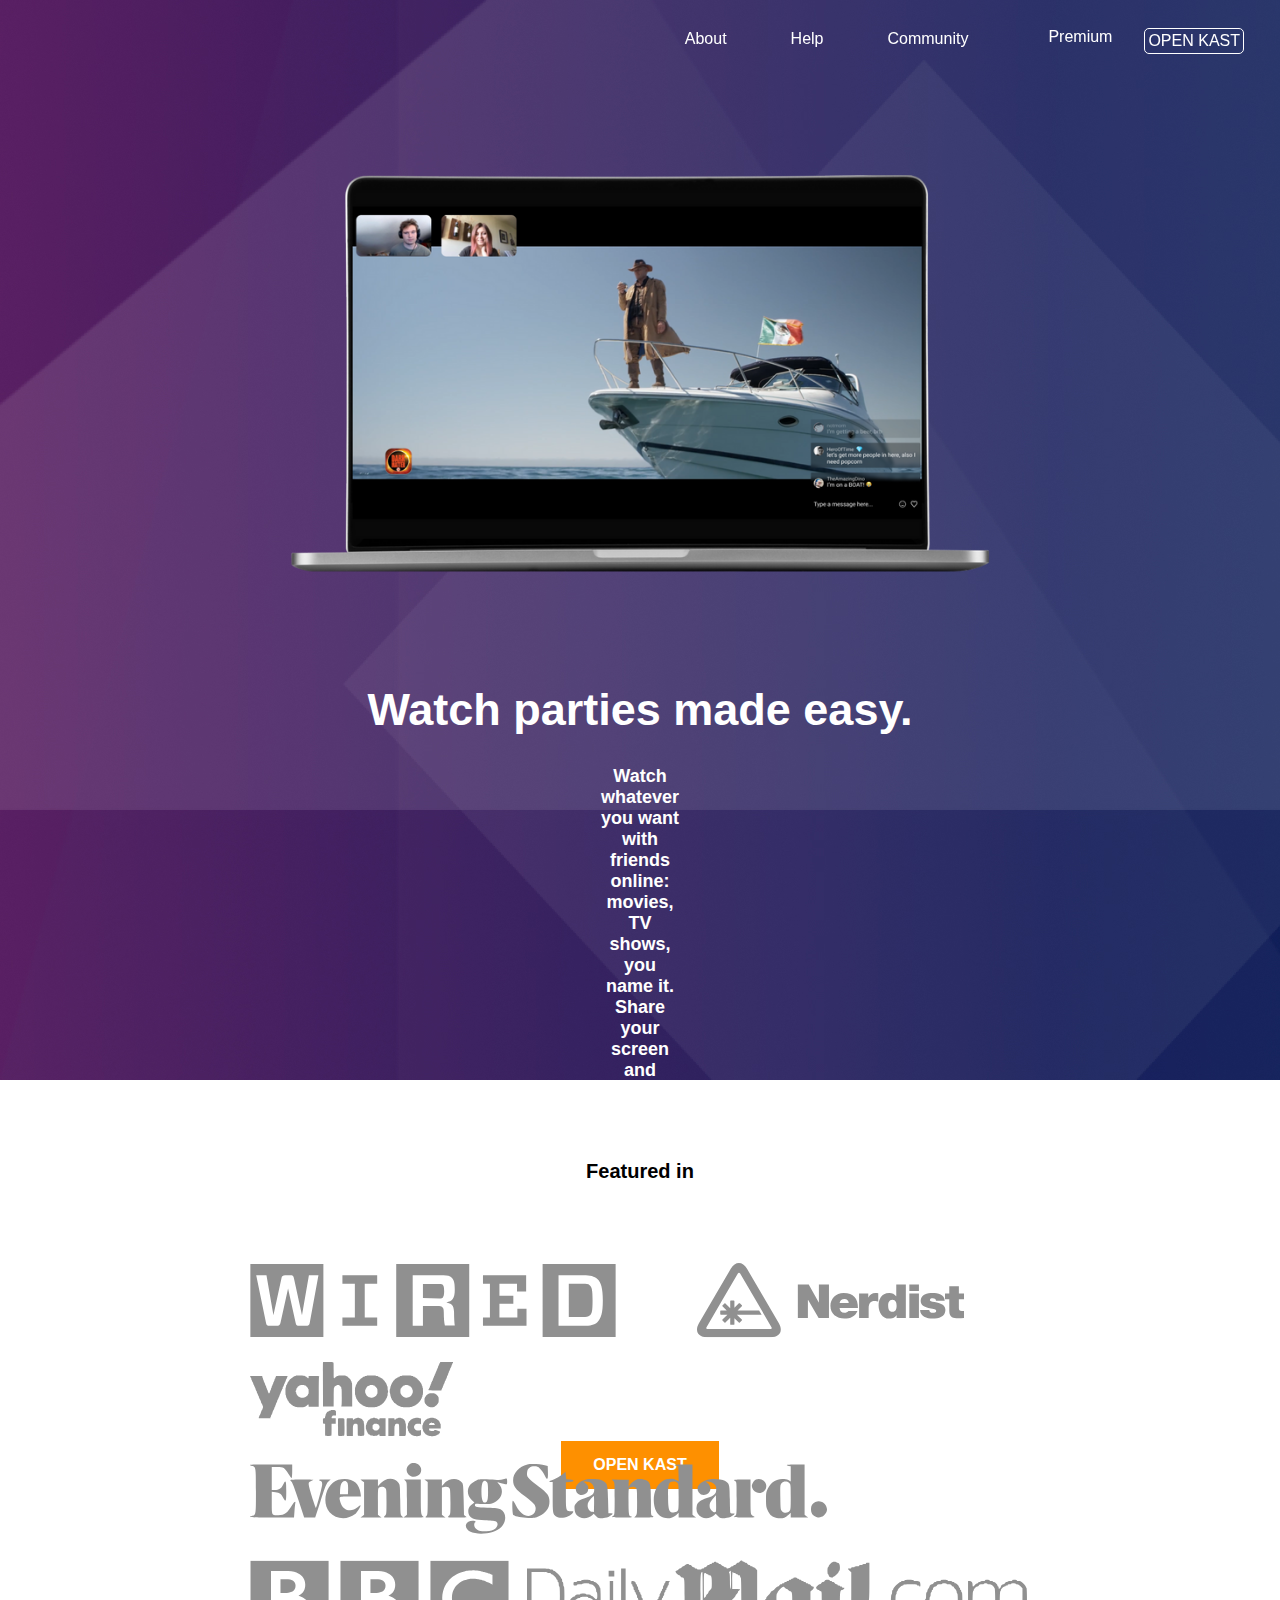
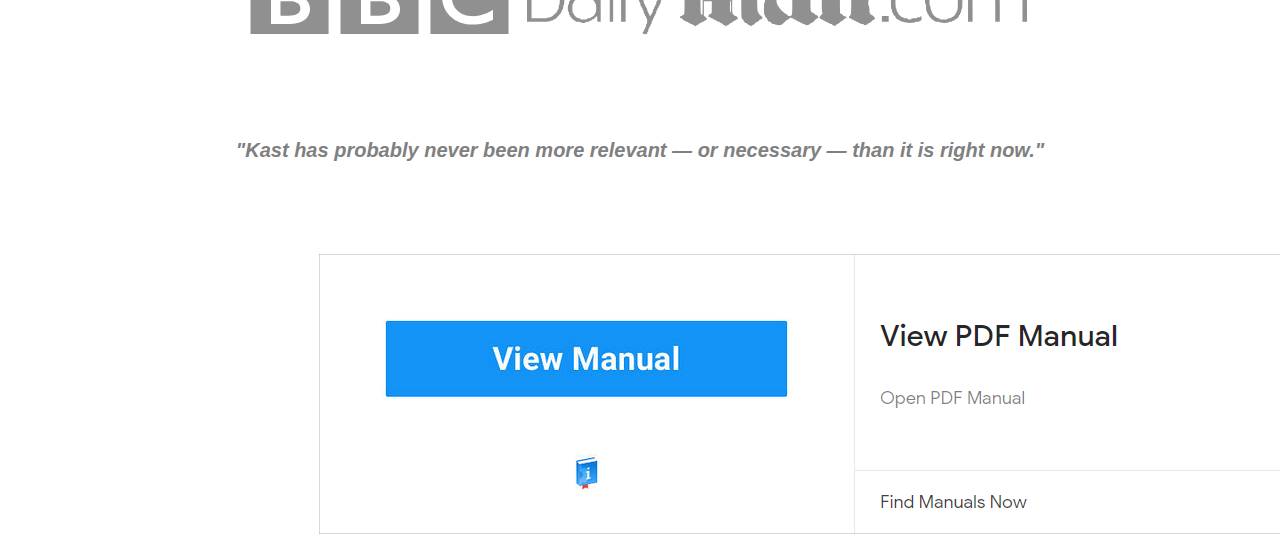
==== index.html @ 339ebce4 "Changed Static HTML to Index HTML" ====
<!DOCTYPE html>
<html lang="en">

<head>
  <meta charset="UTF-8">
  <meta http-equiv="X-UA-Compatible" content="IE=edge">
  <meta name="viewport" content="width=device-width, initial-scale=1.0">
  <link rel="stylesheet" type="text/css" href="static.css">
  <title>Static of Kast</title>
</head>

<body>
  <div class="navbar">
    <a href="https://w.kast.live/">
      <p class="buttonTop">OPEN KAST</p>
    </a>
    <a href="#Premium">Premium</a>
    <a href="https://www.kastapp.co/"><img src="./Assets/KastTestTransparent.png" id="Kastfox"></a>

    <div class="community">
      <button class="dropbtn">Community
      </button>

      <div id="dropdown-content">
        <a href="https://www.kastapp.co/community-guidelines.html">
          Community Guidelines</a>

        <a href="https://www.kastapp.co/founders-hall-of-fame.html">Founders Hall of Fame</a>

      </div>
    </div>

    <div class="help">
      <button class="dropbtn">Help
      </button>
      <div id="dropdown-content">

        <a href="https://kast.zendesk.com/hc/en-us/requests/new">Contact Support</a>


        <a href="https://kast.zendesk.com/hc/en-us/">FAQs</a>


        <a href="https://www.kastapp.co/get-kast.html">Get Kast</a>

      </div>
    </div>

    <div class="about">

      <button class="dropbtn">About
      </button>
      <div id="dropdown-content">

        <a href="https://www.kastapp.co/about.html">What is Kast?</a>

        <a href="https://www.kastapp.co/kast-tv.html">Kast TV</a>
        
        <a href="https://medium.com/kasthq">Blog</a>


        <a href="https://medium.com/kast-press">Press Releases</a>

      </div>
    </div>
  </div>

  <section class="vh1">
    <img src="Assets/laptop-large-p-800.png" id='laptop'>
    <h1>Watch parties made easy.</h1>
    <h2>Watch <b>whatever you want</b> with friends online: movies, TV shows, you name it. Share your screen and camera
      or launch content directly from Kast TV in your watch parties. Join millions of kasters today!</h2>
    <a href="https://w.kast.live/">
      <p class="button">OPEN KAST</p>
    </a>

  </section>
  <section class="vh2">
    <div id="view2">
      <p>Featured in</p>
    </div>
    <div>
      <ul class="container">
        <li>
          <img src="./Assets/wired-logo.svg" alt="Wired" height=75px>
        </li>
        <li>
          <img src="./Assets/nerdist-logo.svg" alt="Nerdist" height=75px>
        </li>
        <li>
          <img src="./Assets/yahoo-finance-logo.svg" alt="Yahoo" height=75px>
        </li>
        <li>
          <img src="./Assets/evening-standard-logo.svg" alt="Evening Standard" height=75px>
        </li>
        <li>
          <img src="./Assets/bbc-logo.svg" alt="BBC" height=75px>
        </li>
        <li>
          <img src="./Assets/daily-mail-logo.svg" alt="Daily Mail.com" height=75px>
        </li>
      </ul>
    </div>
    <div id="quote">
      <p>"Kast has probably never been more relevant — or necessary — than it is right now."</p>
    </div>
    <div id="ad">
      <a
        href=" https://findmanualsnow.com/get-user-manuals_9hq6d?qv1=14061744925&qv2=133896069268&qv3=&qv4=536221913207&qv5=www.kastapp.co&qv6=d&gclid=EAIaIQobChMIsbrR182P8wIVkF5yCh25pwtVEAEYASAAEgJMl_D_BwE-->"><img
          src="./Assets/Ad for view2.PNG" alt="Manual Ad"></a>
    </div>
  </section>
</body>

</html>
---- static.css ----
body {
    font-family: Arial, Helvetica, sans-serif;
    margin: 0px 0px 0px 0px;
}
  .navbar {
    background-color: transparent;
    height: 75px;
    position: fixed;
    width: 100%;
  }

  .navbar a {
    float: right;
    font-size: 16px;
    color: white;
    text-align: center;
    padding: 28px 16px;
    text-decoration: none;
  }
  
.about, .help, .community {
    float: right;
    font-size: 16px;
    color: black;
    text-align: center;
    padding: 14px 16px;
    text-decoration: none;
    list-style-type: none;
  }
  


  .dropbtn {
    background-color: transparent;
    color: white;
    padding: 16px;
    font-size: 16px;
    border: none;
  }
  
  .about, .help, .community {
    position: relative;
    display: inline-block;
  }

  #dropdown-content {
    display: none;
    position: absolute;
    background-color: white;
    min-width: 160px;
    box-shadow: 0px 8px 16px 0px rgba(0,0,0,0.2);
    z-index: 1;
  }
  
  #dropdown-content a{
    width: 150px;
    color: black;
    padding: 12px 16px;
    text-decoration: none;
    text-align: left;
    display: block;
  }
  
  #dropdown-content:hover {background-color: #ddd;}
  .community:hover #dropdown-content {display: block;}
  .about:hover #dropdown-content {display: block;}
  .help:hover #dropdown-content {display: block;}
  .community:hover .dropbtn {background-color: purple;}
  .about:hover .dropbtn {background-color: purple;}
  .help:hover .dropbtn {background-color: purple;}

  #Kastfox {
    margin-top: -30px;
    margin-left: -3050px;
  }

  .buttonTop {
    margin-top: 0px;
    margin-right: 20px;
    border: 1px solid white;
    border-radius: 5px;
    padding: 3px;

  }
  .vh1 {
    height: 120vh;
    background-image:url(./Assets/gradient-violet-bg.jpg);
    text-align: center;
    color: white;
  }

  .vh1 h1 {
      font-size: 45px;
  }
  .vh1 h2 {
      padding-left: 600px;
      padding-right: 600px;
      font-size: 18px;
      font-style:normal;
  }
  .vh1 #laptop{
    height: 400px;
    Width: 700px;
    margin: 75px;
    padding-top:100px;
  }

  .button {
    background-color: #fe9000; 
    border: none;
    color: white;
    padding: 15px 32px;
    text-align: center;
    text-decoration: none;
    font-weight: bold;
    display: inline-block;
    font-size: 16px;
    margin: 30px 2px;
    cursor: pointer;
  }
  .vh2 {
      height:100vh;
      background-color:white;
  }

  #view2 {
    margin: 80px;
    font-size: 20px;
    color:black;
    font-weight:bold;
    text-align: center;
  }

  #quote {
    text-align:center;
    color: gray;
    font-weight: bold;
    font-size: 20px;
    font-style:italic;
    margin-top: 100px;
  }

  .container {
    flex: 1;
    display:flex;
    flex-direction: row;
    flex-wrap: wrap;
    justify-content: space-evenly;
    align-content: center;
    gap: 20px 15px;
    padding-left:250px;
    padding-right: 250px;
  }

  .container li {
    flex-grow: 1;
    flex-basis: auto;
    list-style-type:none;
    max-height: 100%;
    max-width: 100%;
    object-fit: cover;
    vertical-align: bottom;
  }

  #ad {
    padding-top: 60px;
    padding-left: 300px;
  }
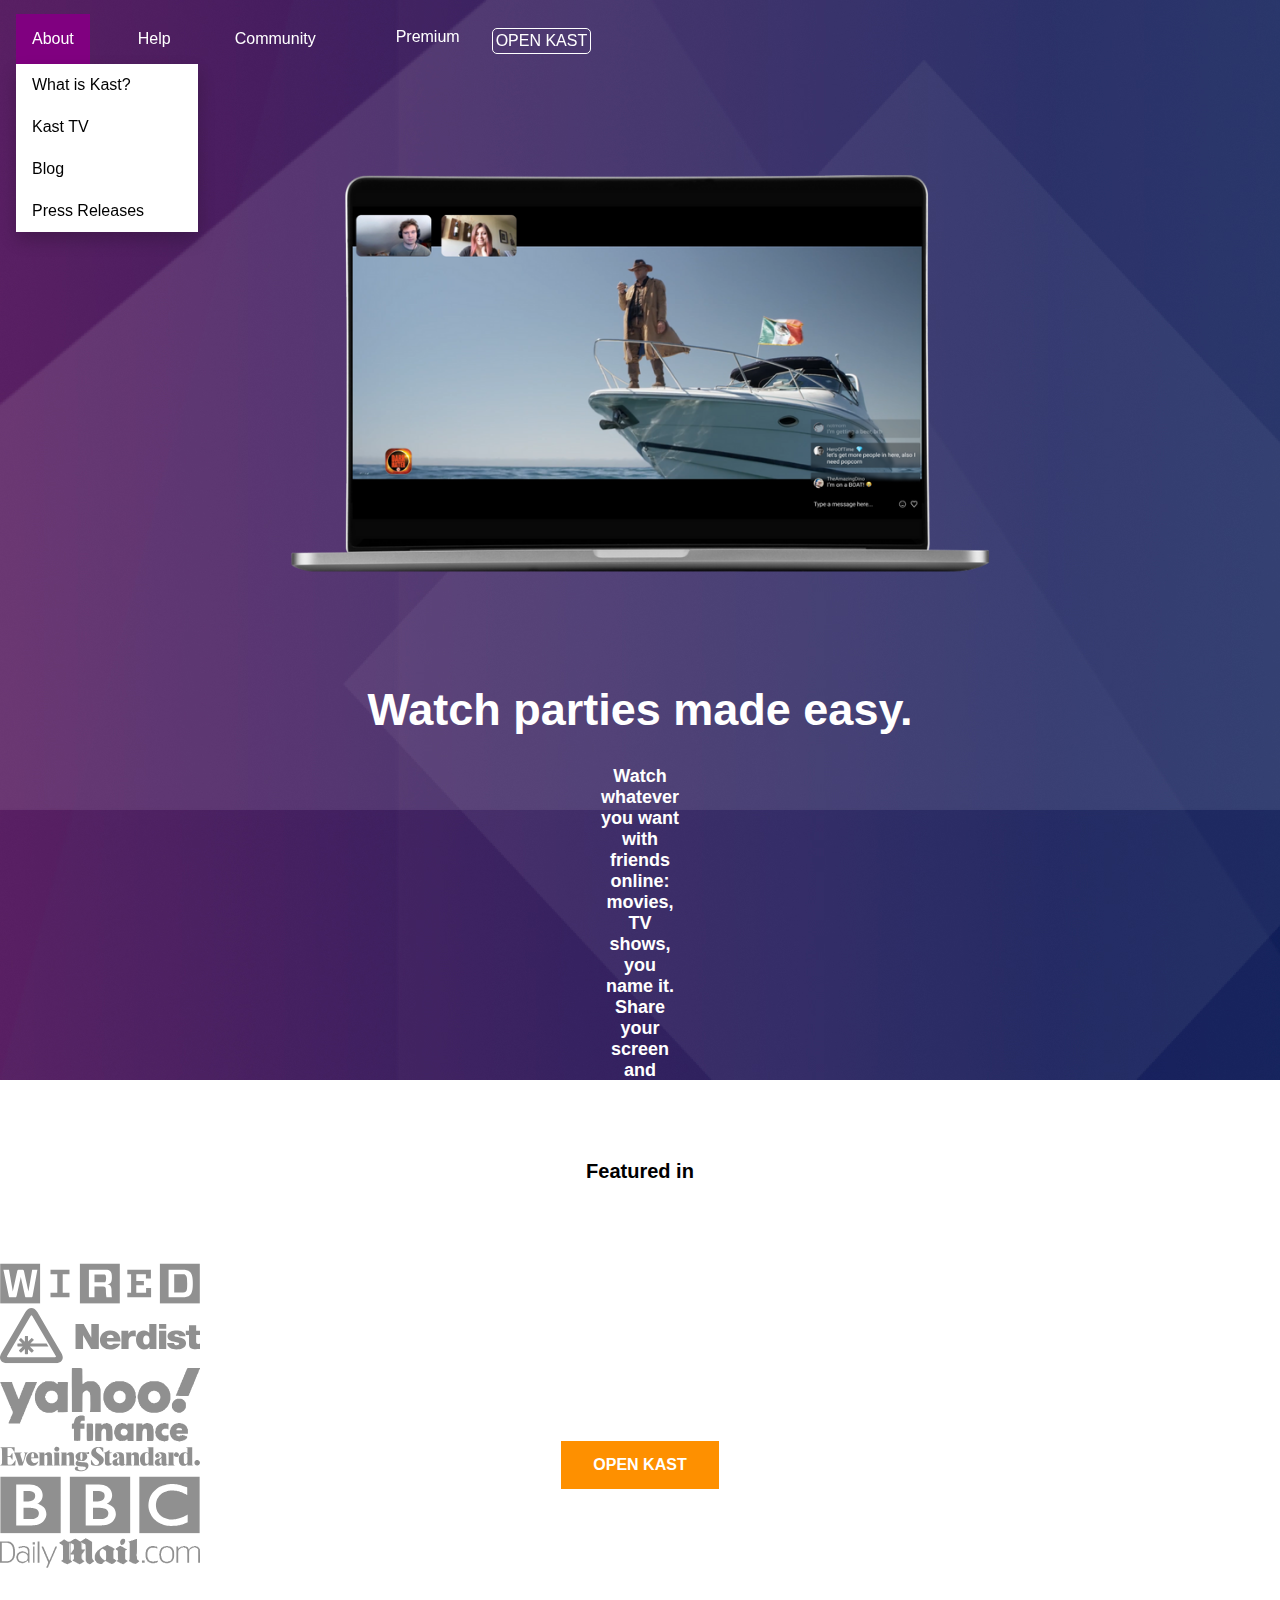
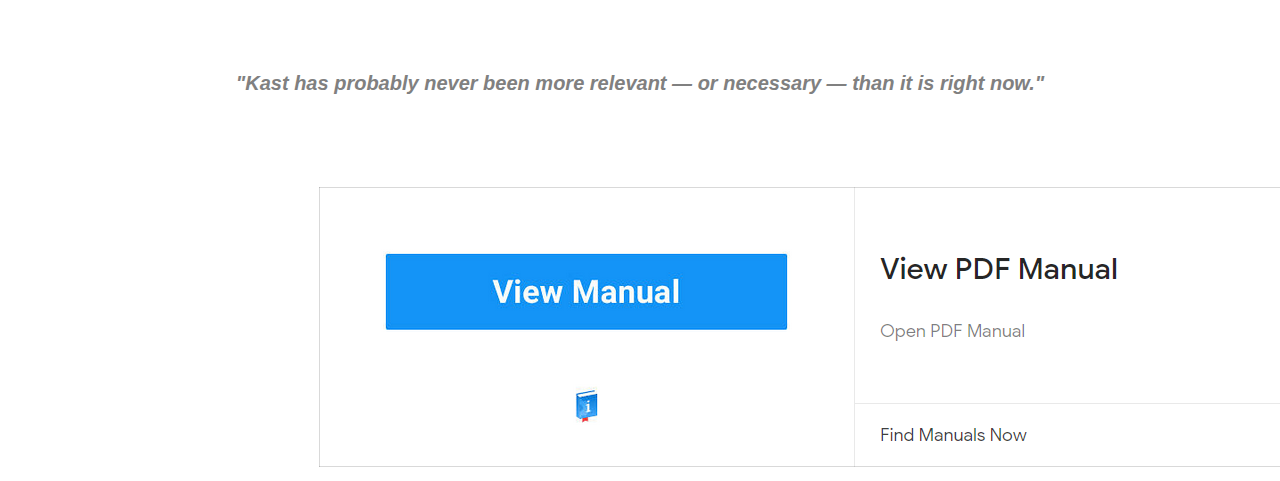
==== commit 892186b8: "new local directory" ====
--- a/index.html
+++ b/index.html
@@ -5,7 +5,10 @@
   <meta charset="UTF-8">
   <meta http-equiv="X-UA-Compatible" content="IE=edge">
   <meta name="viewport" content="width=device-width, initial-scale=1.0">
+  <link href="https://cdn.jsdelivr.net/npm/bootstrap@5.1.1/dist/css/bootstrap.min.css" rel="stylesheet"
+        integrity="sha384-F3w7mX95PdgyTmZZMECAngseQB83DfGTowi0iMjiWaeVhAn4FJkqJByhZMI3AhiU" crossorigin="anonymous">
   <link rel="stylesheet" type="text/css" href="static.css">
+  
   <title>Static of Kast</title>
 </head>
 
@@ -14,18 +17,18 @@
     <a href="https://w.kast.live/">
       <p class="buttonTop">OPEN KAST</p>
     </a>
-    <a href="#Premium">Premium</a>
-    <a href="https://www.kastapp.co/"><img src="./Assets/KastTestTransparent.png" id="Kastfox"></a>
+    <a href="https://www.kastapp.co/subscriptions.html" target ="blank">Premium</a>
+    <a href="https://www.kastapp.co/" target="blank"><img src="./Assets/KastTestTransparent.png" id="Kastfox"></a>
 
     <div class="community">
       <button class="dropbtn">Community
       </button>
 
       <div id="dropdown-content">
-        <a href="https://www.kastapp.co/community-guidelines.html">
+        <a href="https://www.kastapp.co/community-guidelines.html" target="blank">
           Community Guidelines</a>
 
-        <a href="https://www.kastapp.co/founders-hall-of-fame.html">Founders Hall of Fame</a>
+        <a href="https://www.kastapp.co/founders-hall-of-fame.html" target="blank">Founders Hall of Fame</a>
 
       </div>
     </div>
@@ -35,13 +38,13 @@
       </button>
       <div id="dropdown-content">
 
-        <a href="https://kast.zendesk.com/hc/en-us/requests/new">Contact Support</a>
+        <a href="https://kast.zendesk.com/hc/en-us/requests/new" target="blank">Contact Support</a>
 
 
-        <a href="https://kast.zendesk.com/hc/en-us/">FAQs</a>
+        <a href="https://kast.zendesk.com/hc/en-us/" target="blank">FAQs</a>
 
 
-        <a href="https://www.kastapp.co/get-kast.html">Get Kast</a>
+        <a href="https://www.kastapp.co/get-kast.html" target="blank">Get Kast</a>
 
       </div>
     </div>
@@ -52,14 +55,14 @@
       </button>
       <div id="dropdown-content">
 
-        <a href="https://www.kastapp.co/about.html">What is Kast?</a>
+        <a href="https://www.kastapp.co/about.html" target="blank">What is Kast?</a>
 
-        <a href="https://www.kastapp.co/kast-tv.html">Kast TV</a>
+        <a href="https://www.kastapp.co/kast-tv.html" target="blank">Kast TV</a>
         
-        <a href="https://medium.com/kasthq">Blog</a>
+        <a href="https://medium.com/kasthq" target="blank">Blog</a>
 
 
-        <a href="https://medium.com/kast-press">Press Releases</a>
+        <a href="https://medium.com/kast-press" target="blank">Press Releases</a>
 
       </div>
     </div>
@@ -79,34 +82,36 @@
     <div id="view2">
       <p>Featured in</p>
     </div>
-    <div>
-      <ul class="container">
-        <li>
-          <img src="./Assets/wired-logo.svg" alt="Wired" height=75px>
-        </li>
-        <li>
-          <img src="./Assets/nerdist-logo.svg" alt="Nerdist" height=75px>
-        </li>
-        <li>
-          <img src="./Assets/yahoo-finance-logo.svg" alt="Yahoo" height=75px>
-        </li>
-        <li>
-          <img src="./Assets/evening-standard-logo.svg" alt="Evening Standard" height=75px>
-        </li>
-        <li>
-          <img src="./Assets/bbc-logo.svg" alt="BBC" height=75px>
-        </li>
-        <li>
-          <img src="./Assets/daily-mail-logo.svg" alt="Daily Mail.com" height=75px>
-        </li>
-      </ul>
+    <div class="container">
+      <div class="row">
+        <div class="col">
+        <img src="./Assets/wired-logo.svg" alt="Wired">
+        </div>
+        <div class="col">
+        <img src="./Assets/nerdist-logo.svg" alt="Nerdist">  
+        </div>
+        <div class="col">
+        <img src="./Assets/yahoo-finance-logo.svg" alt="Yahoo">
+        </div>
+      <div class="row">
+        <div class="col">
+        <img src="./Assets/evening-standard-logo.svg" alt="Evening Standard">  
+        </div>
+        <div class="col">
+        <img src="./Assets/bbc-logo.svg" alt="BBC">
+        </div>
+        <div class="col">
+          <img src="./Assets/daily-mail-logo.svg" alt="Daily Mail.com">
+        </div>
+      </div>
+      </div>
     </div>
     <div id="quote">
       <p>"Kast has probably never been more relevant — or necessary — than it is right now."</p>
     </div>
     <div id="ad">
       <a
-        href=" https://findmanualsnow.com/get-user-manuals_9hq6d?qv1=14061744925&qv2=133896069268&qv3=&qv4=536221913207&qv5=www.kastapp.co&qv6=d&gclid=EAIaIQobChMIsbrR182P8wIVkF5yCh25pwtVEAEYASAAEgJMl_D_BwE-->"><img
+        href=" https://findmanualsnow.com/get-user-manuals_9hq6d?qv1=14061744925&qv2=133896069268&qv3=&qv4=536221913207&qv5=www.kastapp.co&qv6=d&gclid=EAIaIQobChMIsbrR182P8wIVkF5yCh25pwtVEAEYASAAEgJMl_D_BwE-->" target="blank"><img
           src="./Assets/Ad for view2.PNG" alt="Manual Ad"></a>
     </div>
   </section>
--- a/static.css
+++ b/static.css
@@ -6,7 +6,6 @@
     background-color: transparent;
     height: 75px;
     position: fixed;
-    width: 100%;
   }
 
   .navbar a {
@@ -139,29 +138,6 @@
     font-style:italic;
     margin-top: 100px;
   }
-
-  .container {
-    flex: 1;
-    display:flex;
-    flex-direction: row;
-    flex-wrap: wrap;
-    justify-content: space-evenly;
-    align-content: center;
-    gap: 20px 15px;
-    padding-left:250px;
-    padding-right: 250px;
-  }
-
-  .container li {
-    flex-grow: 1;
-    flex-basis: auto;
-    list-style-type:none;
-    max-height: 100%;
-    max-width: 100%;
-    object-fit: cover;
-    vertical-align: bottom;
-  }
-
   #ad {
     padding-top: 60px;
     padding-left: 300px;
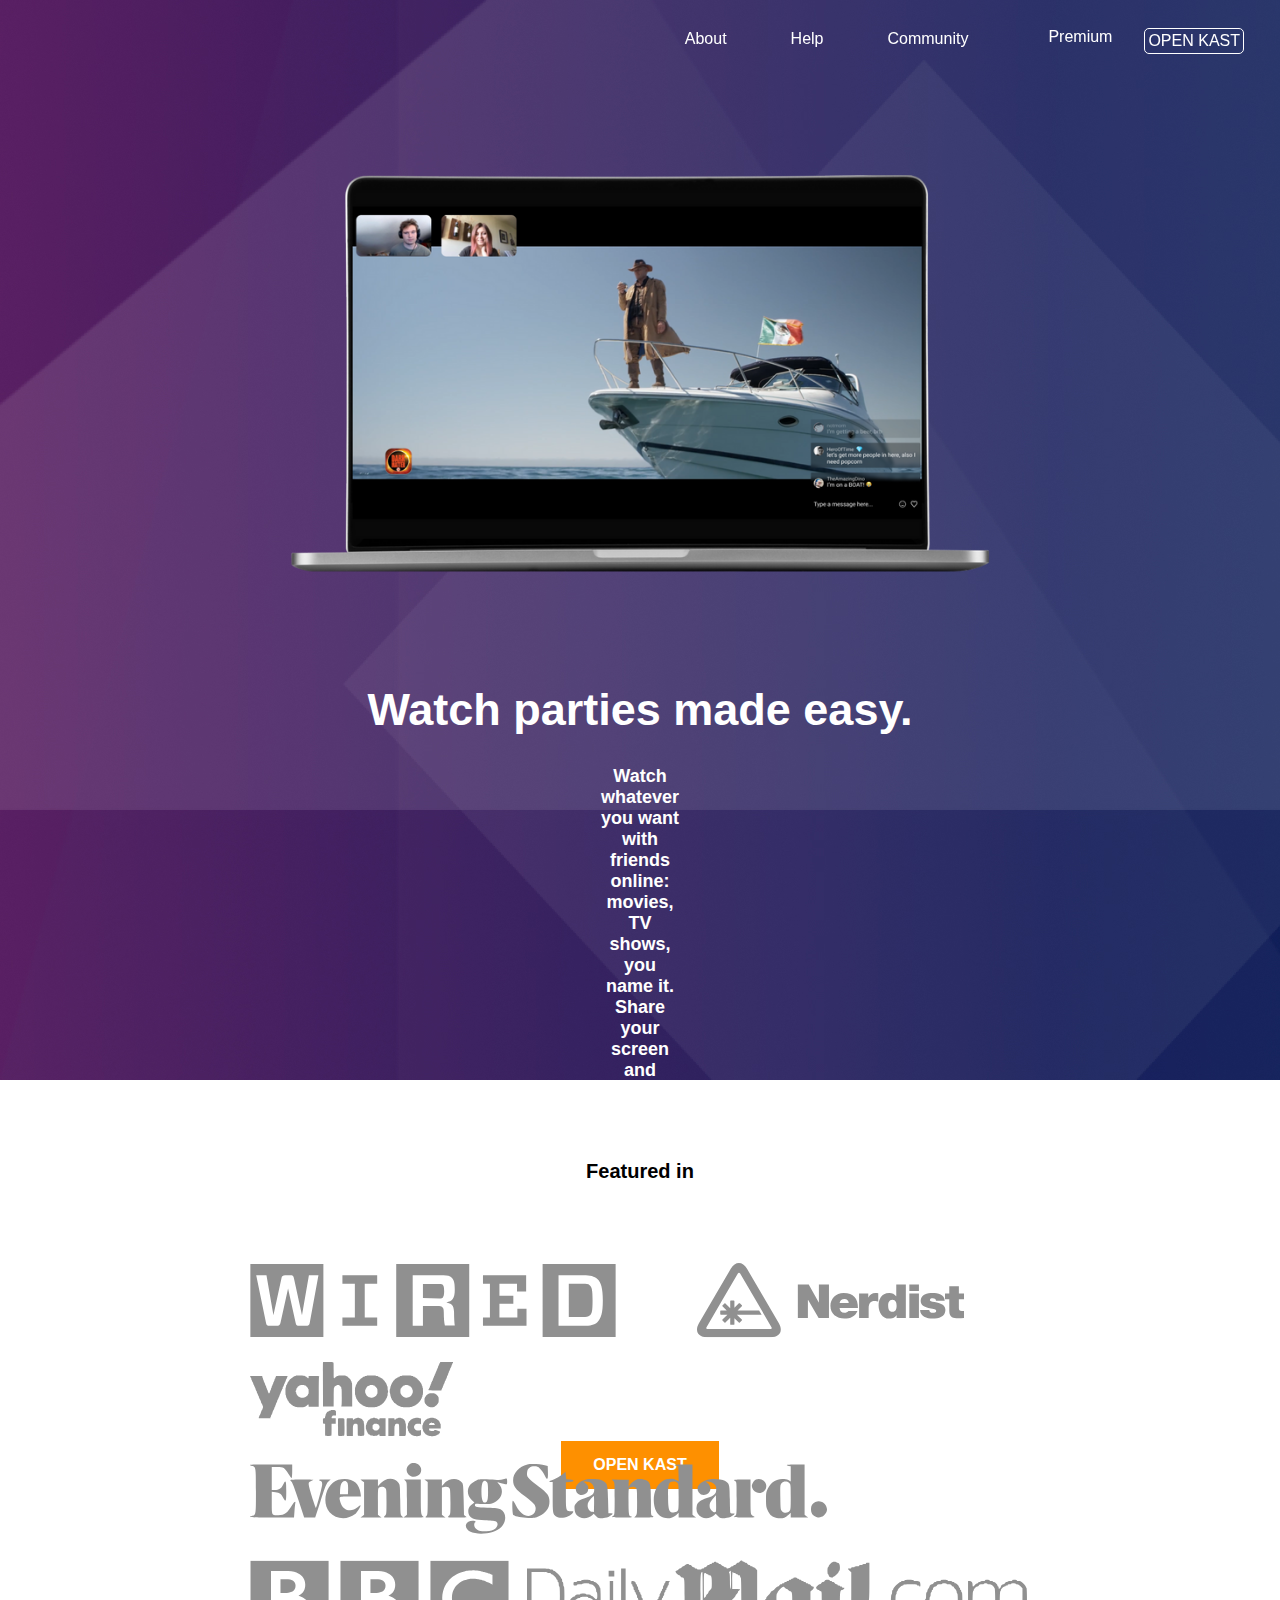
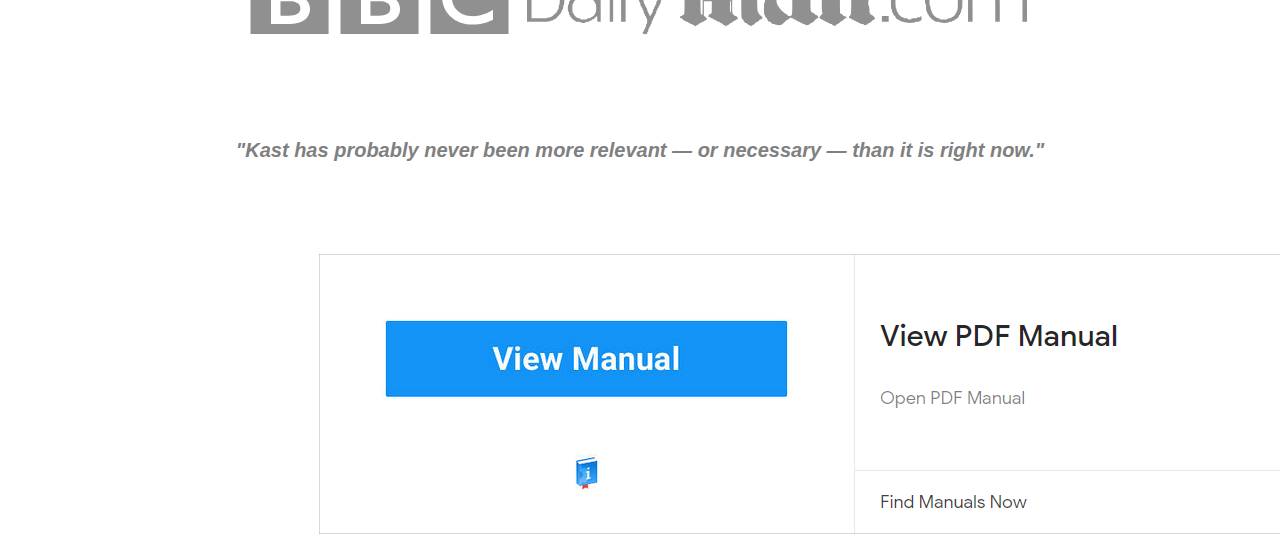
==== commit 12459c1e: "New Local Directory, Files Repaired" ====
--- a/index.html
+++ b/index.html
@@ -5,8 +5,6 @@
   <meta charset="UTF-8">
   <meta http-equiv="X-UA-Compatible" content="IE=edge">
   <meta name="viewport" content="width=device-width, initial-scale=1.0">
-  <link href="https://cdn.jsdelivr.net/npm/bootstrap@5.1.1/dist/css/bootstrap.min.css" rel="stylesheet"
-        integrity="sha384-F3w7mX95PdgyTmZZMECAngseQB83DfGTowi0iMjiWaeVhAn4FJkqJByhZMI3AhiU" crossorigin="anonymous">
   <link rel="stylesheet" type="text/css" href="static.css">
   
   <title>Static of Kast</title>
@@ -82,29 +80,27 @@
     <div id="view2">
       <p>Featured in</p>
     </div>
-    <div class="container">
-      <div class="row">
-        <div class="col">
-        <img src="./Assets/wired-logo.svg" alt="Wired">
-        </div>
-        <div class="col">
-        <img src="./Assets/nerdist-logo.svg" alt="Nerdist">  
-        </div>
-        <div class="col">
-        <img src="./Assets/yahoo-finance-logo.svg" alt="Yahoo">
-        </div>
-      <div class="row">
-        <div class="col">
-        <img src="./Assets/evening-standard-logo.svg" alt="Evening Standard">  
-        </div>
-        <div class="col">
-        <img src="./Assets/bbc-logo.svg" alt="BBC">
-        </div>
-        <div class="col">
-          <img src="./Assets/daily-mail-logo.svg" alt="Daily Mail.com">
-        </div>
-      </div>
-      </div>
+    <div>
+      <ul class="container">
+        <li>
+          <img src="./Assets/wired-logo.svg" alt="Wired" height=75px>
+        </li>
+        <li>
+          <img src="./Assets/nerdist-logo.svg" alt="Nerdist" height=75px>
+        </li>
+        <li>
+          <img src="./Assets/yahoo-finance-logo.svg" alt="Yahoo" height=75px>
+        </li>
+        <li>
+          <img src="./Assets/evening-standard-logo.svg" alt="Evening Standard" height=75px>
+        </li>
+        <li>
+          <img src="./Assets/bbc-logo.svg" alt="BBC" height=75px>
+        </li>
+        <li>
+          <img src="./Assets/daily-mail-logo.svg" alt="Daily Mail.com" height=75px>
+        </li>
+      </ul>
     </div>
     <div id="quote">
       <p>"Kast has probably never been more relevant — or necessary — than it is right now."</p>
--- a/static.css
+++ b/static.css
@@ -6,6 +6,7 @@
     background-color: transparent;
     height: 75px;
     position: fixed;
+    width: 100%;
   }
 
   .navbar a {
@@ -130,6 +131,27 @@
     text-align: center;
   }
 
+  .container {
+    flex: 1;
+    display:flex;
+    flex-direction: row;
+    flex-wrap: wrap;
+    justify-content: space-evenly;
+    align-content: center;
+    gap: 20px 15px;
+    padding-left:250px;
+    padding-right: 250px;
+  }
+
+  .container li {
+    flex-grow: 1;
+    flex-basis: auto;
+    list-style-type:none;
+    max-height: 100%;
+    max-width: 100%;
+    object-fit: cover;
+    vertical-align: bottom;
+  }
   #quote {
     text-align:center;
     color: gray;
